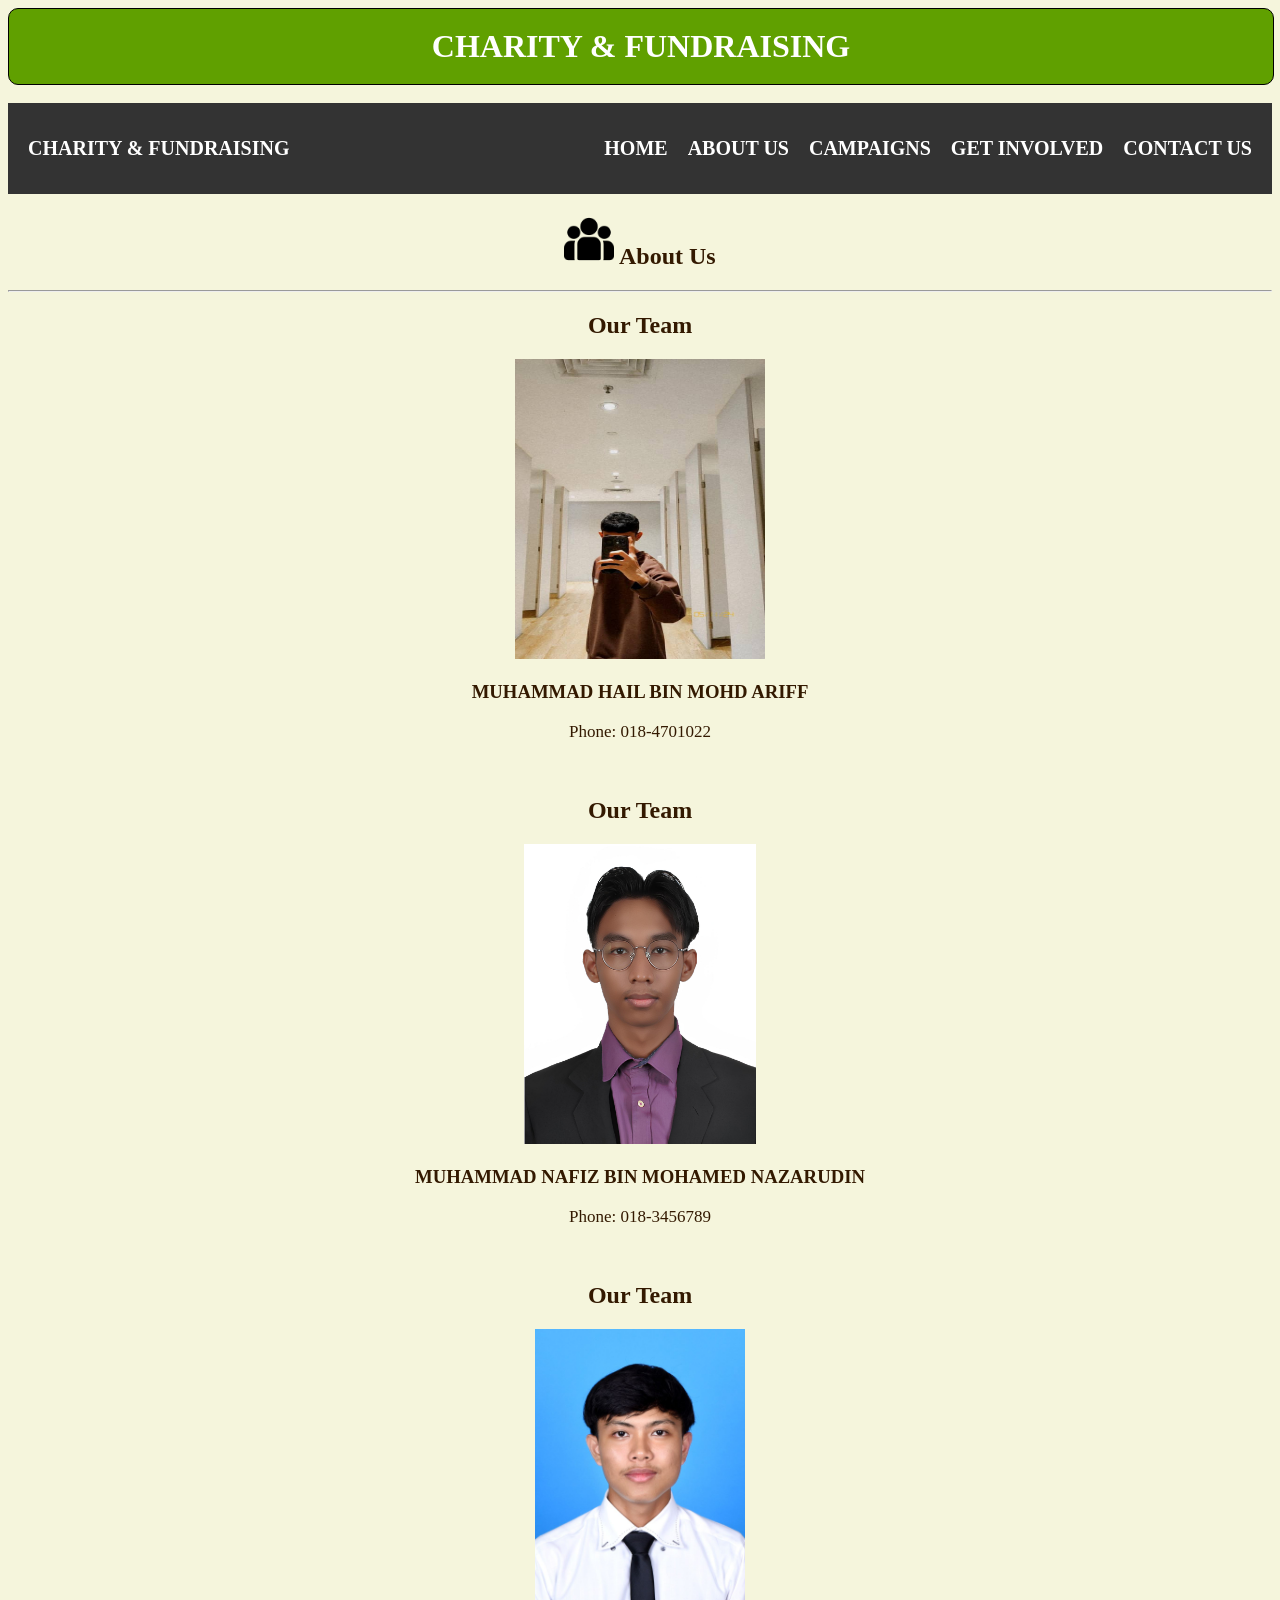
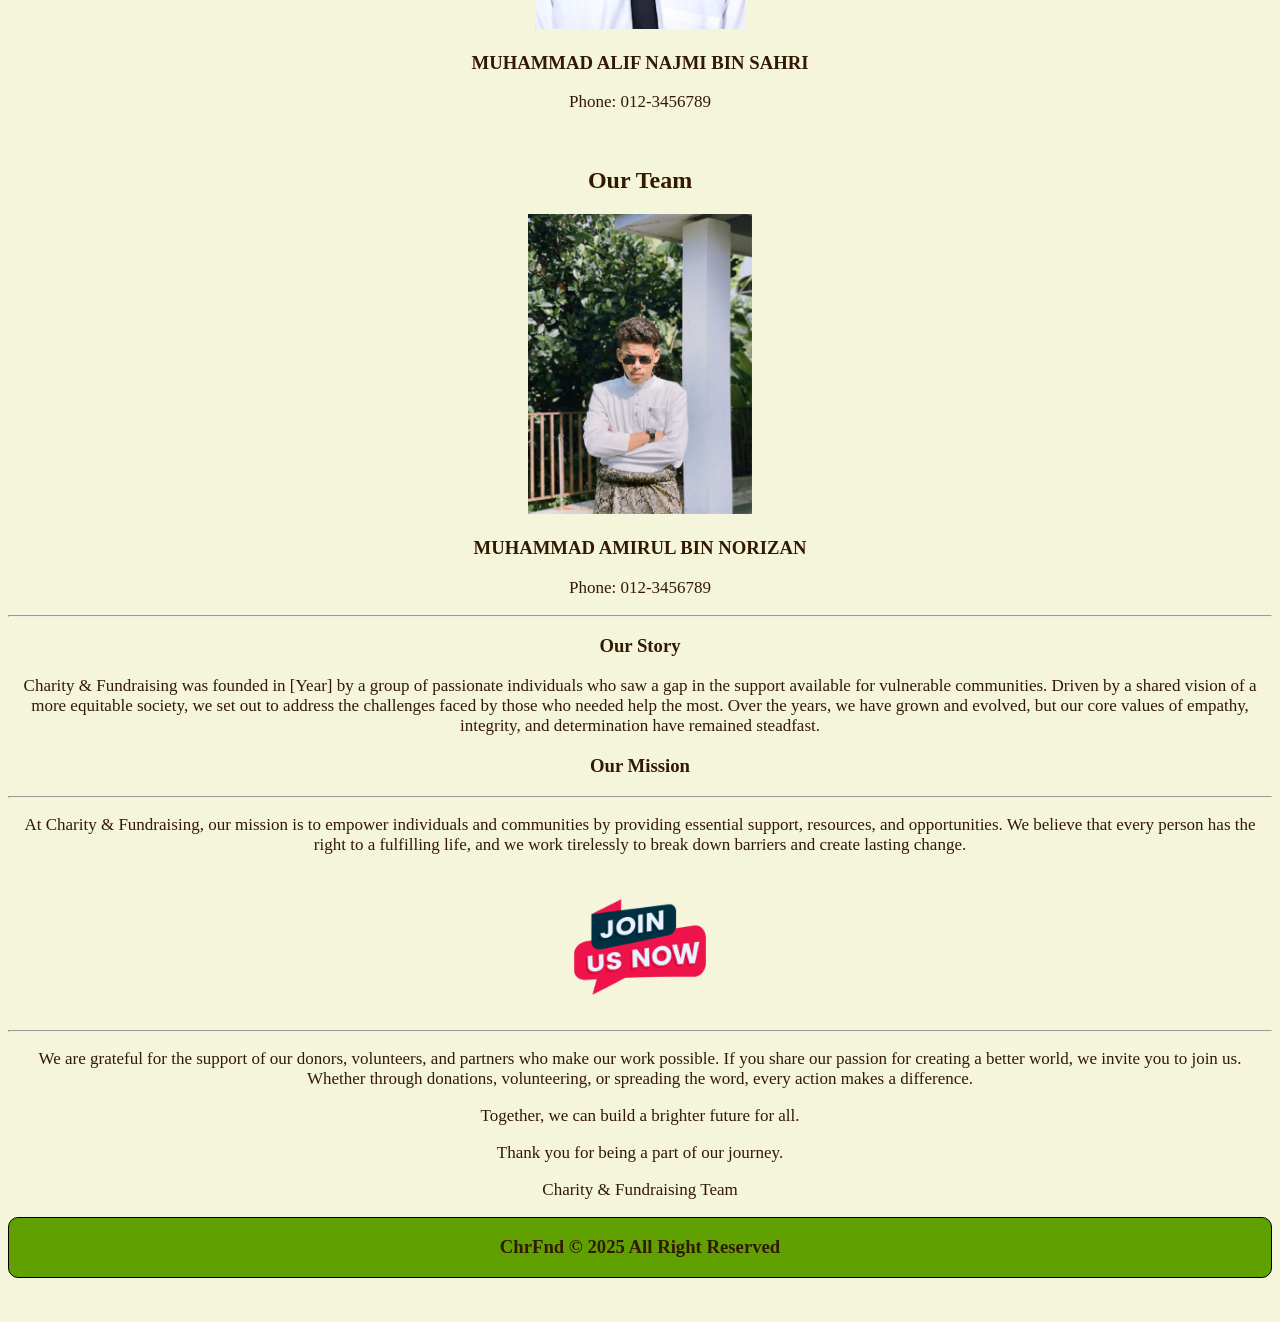
==== aboutUs.html @ 7e3fa703 "test" ====
<!DOCTYPE html>
<html lang="en">
<head>
    <meta charset="UTF-8">
    <meta name="viewport" content="width=device-width, initial-scale=1.0">
    <title>About Us</title>
    <link rel="stylesheet" href="style.css">

</head>
<body>
    <header id="table">
        <h1 style="color: rgb(255, 255, 255);">CHARITY & FUNDRAISING</h1>
    </header>
    <br>
    <main>
        <nav class="navbar">
            <div class="logo">CHARITY & FUNDRAISING</div>
            <div class="hamburger" onclick="toggleMenu()">☰</div>
            <ul class="nav-links" id="navLinks">
              <li><a href="index.html">HOME</a></li>
              <li><a href="aboutUs.html">ABOUT US</a></li>
              <li><a href="Campaign.html">CAMPAIGNS</a></li>
              <li><a href="GetInvolved.html">GET INVOLVED</a></li>
              <li><a href="contactUs.html">CONTACT US</a></li>
            </ul>
          </nav>
    <h2 style="text-align: center;">    
    <img src="about us.png" height="50">
    About Us</h2>
    <hr>
     <div data-role="content" style="text-align:center ;">
    <h2 style="text-align:center">Our Team</h2>
    <div class="profile">
      <img src="hail.jpg" style="height: 300px; width: 250px;">
      <h3>MUHAMMAD HAIL BIN MOHD ARIFF</h3>
      <p>Phone: 018-4701022</p>
    </div>
   <br>
    <h2 style="text-align:center">Our Team</h2>
    <div class="profile">
      <img src="Gambar Formal.jpg" style="height: 300px;">
      <h3>MUHAMMAD NAFIZ BIN MOHAMED NAZARUDIN</h3>
      <p>Phone: 018-3456789</p>
  </div>
  <br>
  <h2 style="text-align:center">Our Team</h2>
    <div class="profile">
      <img src="Alip.jpeg" style="height: 300px;">
      <h3>MUHAMMAD ALIF NAJMI BIN SAHRI</h3>
      <p>Phone: 012-3456789</p>
  </div>

<br>
  <h2 style="text-align:center">Our Team</h2>
    <div class="profile">
      <img src="meon.jpg" style="height: 300px;">
      <h3>MUHAMMAD AMIRUL BIN NORIZAN</h3>
      <p>Phone: 012-3456789</p>
  </div>
<hr>
    <h3 style="text-align: center;">Our Story</h3>
   
            <p>Charity & Fundraising was founded in [Year] by a group of passionate individuals who saw a gap in the support available for vulnerable communities. Driven by a shared vision of a more equitable society, we set out to address the challenges faced by those who needed help the most. Over the years, we have grown and evolved, but our core values of empathy, integrity, and determination have remained steadfast.</p>

    <h3 style="text-align: center;">Our Mission</h3>
    <hr>
            <p>At Charity & Fundraising, our mission is to empower individuals and communities by providing essential support, resources, and opportunities. We believe that every person has the right to a fulfilling life, and we work tirelessly to break down barriers and create lasting change.</p>

            <a href="ContactUs.html">
                <img style="display: block; margin: auto;" src="join us.jpg" alt="Join Us" height="150">
            </a>
            <hr>
                <p>We are grateful for the support of our donors, volunteers, and partners who make our work possible. If you share our passion for creating a better world, we invite you to join us. Whether through donations, volunteering, or spreading the word, every action makes a difference.</p>
                <p>Together, we can build a brighter future for all.</p>
                <p>Thank you for being a part of our journey.</p>
                <p>Charity & Fundraising Team</p>
    
   
    </a>
    <footer>
        <h3>ChrFnd © 2025 All Right Reserved</h3>
    </footer>
    <script>
        function toggleMenu() {
          const navLinks = document.getElementById("navLinks");
          navLinks.classList.toggle("show");
        }
    </script>
</body>
<br>
<br>

</html>
---- style.css ----
body {
  background-color: beige;
}

h1 {
  font-family: Consolas;
  font-size: 10;
  color: #331900; 
  line-height: 1.0;
}

h2 {
  font-family: Consolas;
  font-size: 10;
  color: #331900;
}

h3 {
  font-family: Consolas;
  font-size: 10;
  color: #331900; 
}

p {
  font-family: Consolas;
  font-size: 17px;
  color: #331900; 
}

ol {
  font-family: Consolas;
  font-size: 20px;
  color: #331900; 
}

ul {
  font-size: 20px;
  color: #331900; 
}

footer {
  font-family: Consolas;
  font-size: 10;
  color: #331900; 
  text-align: center;
  background-color: rgb(96, 160, 0); 
  border-radius: 10px;
  border: 1px solid black;
}

#Para1 {
  font-family: Consolas;
  font-size: 25px;
  font-weight: bold;
  color: black; 
  text-decoration: none;
}

#table {
  text-decoration: none;
  width: 100%;
  text-align: center;
  border-collapse: collapse;
  background-color: rgb(96, 160, 0); 
  border-radius: 10px;
  border: 1px solid black;
}

#table a {
  font-family: Consolas;
  color: white; 
  text-decoration: none; 
  font-weight: bold; 
}

#table a:hover {
  text-decoration: underline;
}

#Para3 {
  font-family: Consolas;
  font-size: 10;
  color: black;
  font-weight: bold;
}

#Para4 {
  text-align: center;
  width: 100%;
  border-collapse: collapse;
  background-color: #d7a859; 
}

.contact-container {
  max-width: 600px;
  margin: 0 auto;
  background-color: #fff;
  padding: 20px;
  border-radius: 8px;
  box-shadow: 0 4px 10px rgba(0, 0, 0, 0.1);
}

.contact-container h2 {
  text-align: center;
  color: #331900;
  margin-bottom: 20px;
  font-size: 2rem;
}

.contact-container p {
  text-align: center;
  margin-bottom: 30px;
  font-size: 1.1rem;
  color: #331900;
}

.input-group {
  margin-bottom: 20px;
}

.input-group label {
  font-size: 1.1rem;
  margin-bottom: 5px;
  display: block;
  color: #331900;
}

.input-group input,
.input-group textarea {
  width: 100%;
  padding: 10px;
  border: 1px solid #ccc;
  border-radius: 5px;
  font-size: 1rem;
  color: #331900;
  outline: none;
  transition: border-color 0.3s ease;
}

.input-group input:focus,
.input-group textarea:focus {
  border-color: rgb(96, 160, 0);
}

.submit-btn {
  text-align: center;
}

.submit-btn input[type="submit"] {
  background-color: rgb(96, 160, 0);
  color: white;
  padding: 12px 20px;
  border: none;
  border-radius: 5px;
  font-size: 1.1rem;
  cursor: pointer;
  transition: background-color 0.3s ease;
}

.submit-btn input[type="submit"]:hover {
  background-color: #5c9c00;
}

button {
  background-color: rgb(247, 209, 140);
  color: #a67c00;
  border: none;
  cursor: pointer;
  border-radius: 8px;
  width: 70px;
  height: 30px;
  transition: 0.3s;
}

button:hover {
  background-color: #ffbf00;
  box-shadow: 0 0 0 5px #ffdc73;
  color: #fff;
}


/* Navigation styles */
.navbar {
  display: flex;
  justify-content: space-between;
  align-items: center;
  background-color: #333;
  padding: 14px 20px;
}

.navbar .logo {
  color: white;
  font-size: 20px;
  font-weight: bold;
}

.nav-links {
  list-style: none;
  display: flex;
  gap: 20px;
}

.nav-links li a {
  color: white;
  text-decoration: none;
  font-weight: bold;
}

.hamburger {
  display: none;
  font-size: 24px;
  color: white;
  cursor: pointer;
}

/* Responsive for mobile */
@media screen and (max-width: 768px) {
  .nav-links {
    display: none;
    flex-direction: column;
    background-color: #333;
    width: 100%;
    position: absolute;
    top: 60px;
    left: 0;
    z-index: 1;
  }

  .nav-links.show {
    display: flex;
  }

  .hamburger {
    display: block;
  }
}
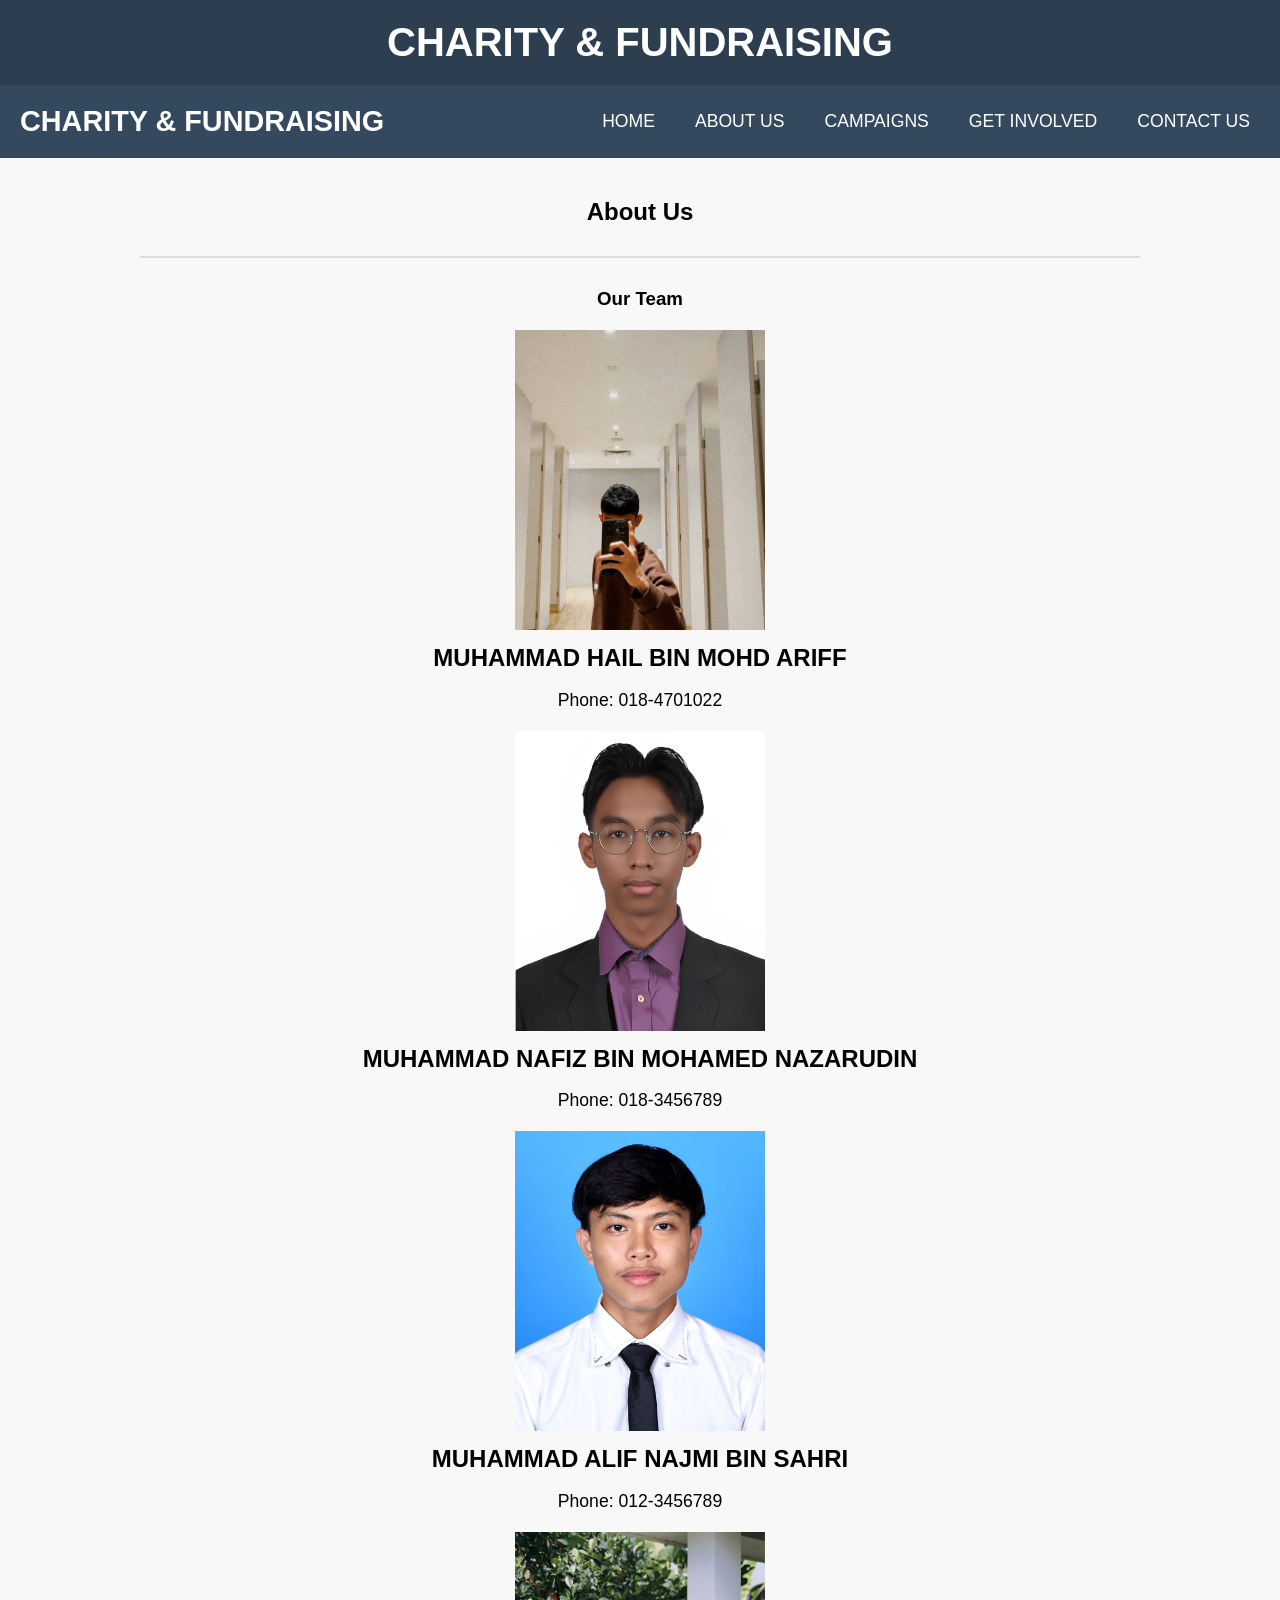
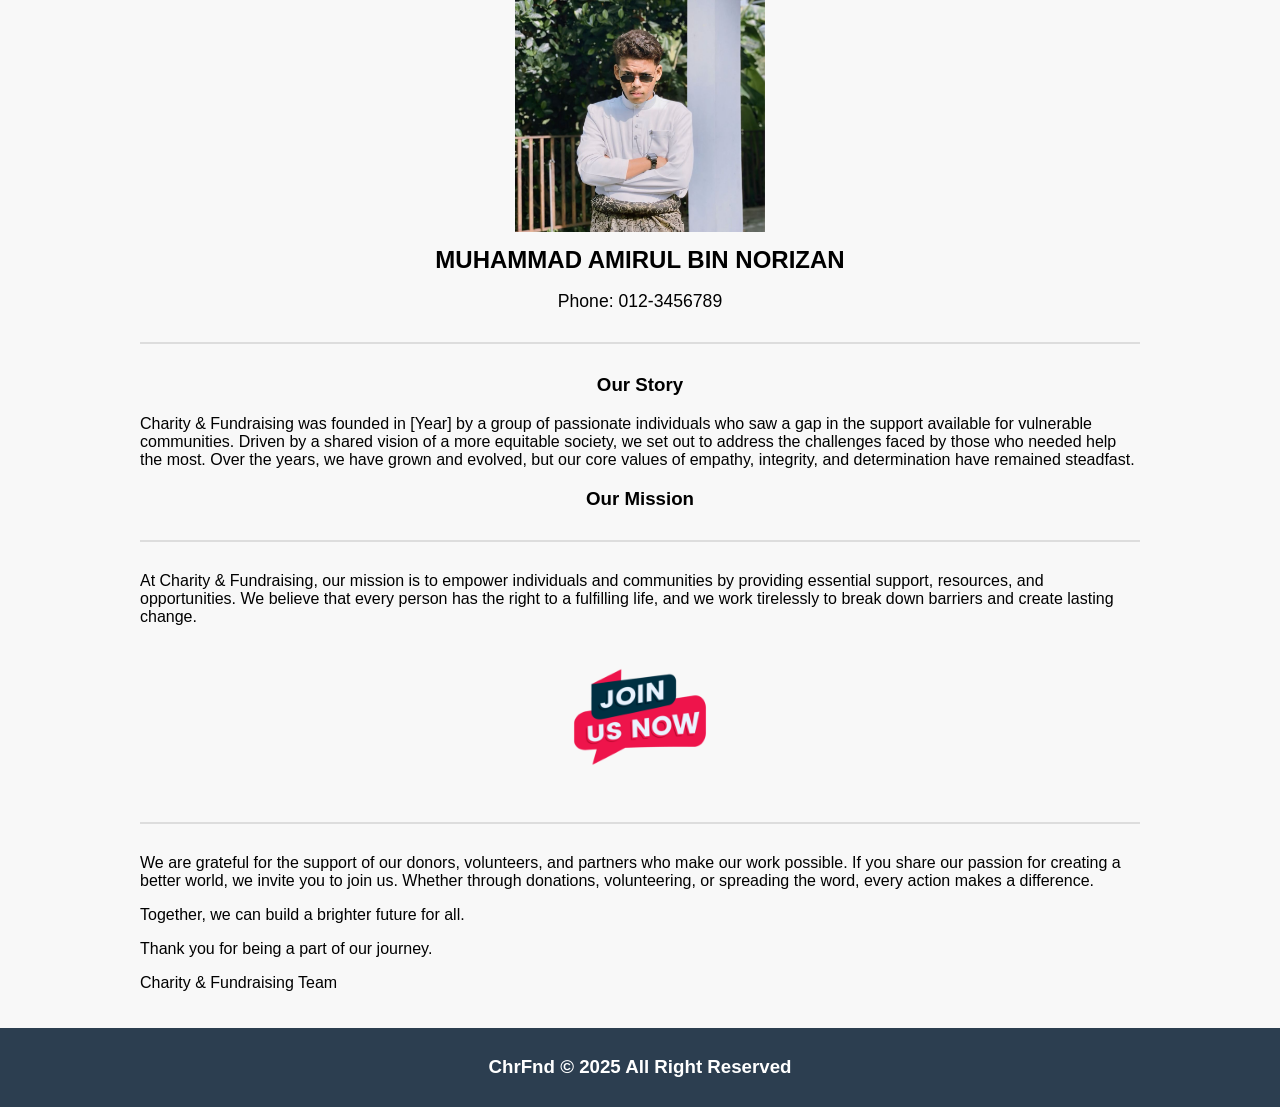
==== commit 0196cb5f: "last" ====
--- a/aboutUs.html
+++ b/aboutUs.html
@@ -1,93 +1,224 @@
 <!DOCTYPE html>
 <html lang="en">
-<head>
-    <meta charset="UTF-8">
-    <meta name="viewport" content="width=device-width, initial-scale=1.0">
+  <head>
+    <meta charset="UTF-8" />
+    <meta name="viewport" content="width=device-width, initial-scale=1.0" />
     <title>About Us</title>
-    <link rel="stylesheet" href="style.css">
-
-</head>
-<body>
-    <header id="table">
-        <h1 style="color: rgb(255, 255, 255);">CHARITY & FUNDRAISING</h1>
+    <style>
+      /* General Styles */
+      body {
+        font-family: 'Verdana', sans-serif;
+        margin: 0;
+        background-color: #f8f8f8;
+      }
+
+      header {
+        background-color: #2c3e50;
+        color: white;
+        padding: 20px;
+        text-align: center;
+      }
+
+      header h1 {
+        margin: 0;
+        font-size: 2.5em;
+      }
+
+      main {
+        max-width: 1000px;
+        margin: auto;
+        padding: 20px;
+      }
+
+      footer {
+        background-color: #2c3e50;
+        color: white;
+        text-align: center;
+        padding: 10px 0;
+      }
+
+      hr {
+        margin: 30px 0;
+        border: 1px solid #ddd;
+      }
+
+      /* Navbar Styles */
+      .navbar {
+        display: flex;
+        justify-content: space-between;
+        align-items: center;
+        background-color: #34495e;
+        padding: 10px 20px;
+      }
+
+      .navbar .logo {
+        color: white;
+        font-size: 1.8em;
+        font-weight: bold;
+      }
+
+      .navbar ul {
+        list-style: none;
+        padding: 0;
+        display: flex;
+      }
+
+      .navbar ul li {
+        margin-left: 20px;
+      }
+
+      .navbar ul li a {
+        color: white;
+        text-decoration: none;
+        font-size: 1.1em;
+        padding: 10px;
+      }
+
+      .navbar ul li a:hover {
+        background-color: #2c3e50;
+        border-radius: 5px;
+      }
+
+      .hamburger {
+        display: none;
+        font-size: 30px;
+        color: white;
+        cursor: pointer;
+      }
+
+      /* Profile Styles */
+      .profile {
+        margin: 20px 0;
+        text-align: center;
+      }
+
+      .profile img {
+        height: 300px;
+        width: 250px;
+        object-fit: cover;
+      }
+
+      .profile h3 {
+        margin: 10px 0;
+        font-size: 1.5em;
+      }
+
+      .profile p {
+        font-size: 1.1em;
+      }
+
+      /* Mobile Responsiveness */
+      @media (max-width: 768px) {
+        .navbar ul {
+          display: none;
+          flex-direction: column;
+          position: absolute;
+          top: 60px;
+          left: 0;
+          right: 0;
+          background-color: #34495e;
+          text-align: center;
+          padding: 10px;
+          z-index: 1;
+        }
+
+        .navbar ul li {
+          margin: 10px 0;
+        }
+
+        .hamburger {
+          display: block;
+        }
+
+        .navbar ul.show {
+          display: flex;
+        }
+      }
+    </style>
+  </head>
+
+  <body>
+    <header>
+      <h1>CHARITY & FUNDRAISING</h1>
     </header>
-    <br>
+
+    <nav class="navbar">
+      <div class="logo">CHARITY & FUNDRAISING</div>
+      <div class="hamburger" onclick="toggleMenu()">☰</div>
+      <ul id="navLinks">
+        <li><a href="index.html">HOME</a></li>
+        <li><a href="aboutUs.html">ABOUT US</a></li>
+        <li><a href="Campaign.html">CAMPAIGNS</a></li>
+        <li><a href="GetInvolved.html">GET INVOLVED</a></li>
+        <li><a href="contactUs.html">CONTACT US</a></li>
+      </ul>
+    </nav>
+
     <main>
-        <nav class="navbar">
-            <div class="logo">CHARITY & FUNDRAISING</div>
-            <div class="hamburger" onclick="toggleMenu()">☰</div>
-            <ul class="nav-links" id="navLinks">
-              <li><a href="index.html">HOME</a></li>
-              <li><a href="aboutUs.html">ABOUT US</a></li>
-              <li><a href="Campaign.html">CAMPAIGNS</a></li>
-              <li><a href="GetInvolved.html">GET INVOLVED</a></li>
-              <li><a href="contactUs.html">CONTACT US</a></li>
-            </ul>
-          </nav>
-    <h2 style="text-align: center;">    
-    <img src="about us.png" height="50">
-    About Us</h2>
-    <hr>
-     <div data-role="content" style="text-align:center ;">
-    <h2 style="text-align:center">Our Team</h2>
-    <div class="profile">
-      <img src="hail.jpg" style="height: 300px; width: 250px;">
-      <h3>MUHAMMAD HAIL BIN MOHD ARIFF</h3>
-      <p>Phone: 018-4701022</p>
-    </div>
-   <br>
-    <h2 style="text-align:center">Our Team</h2>
-    <div class="profile">
-      <img src="Gambar Formal.jpg" style="height: 300px;">
-      <h3>MUHAMMAD NAFIZ BIN MOHAMED NAZARUDIN</h3>
-      <p>Phone: 018-3456789</p>
-  </div>
-  <br>
-  <h2 style="text-align:center">Our Team</h2>
-    <div class="profile">
-      <img src="Alip.jpeg" style="height: 300px;">
-      <h3>MUHAMMAD ALIF NAJMI BIN SAHRI</h3>
-      <p>Phone: 012-3456789</p>
-  </div>
-
-<br>
-  <h2 style="text-align:center">Our Team</h2>
-    <div class="profile">
-      <img src="meon.jpg" style="height: 300px;">
-      <h3>MUHAMMAD AMIRUL BIN NORIZAN</h3>
-      <p>Phone: 012-3456789</p>
-  </div>
-<hr>
-    <h3 style="text-align: center;">Our Story</h3>
-   
-            <p>Charity & Fundraising was founded in [Year] by a group of passionate individuals who saw a gap in the support available for vulnerable communities. Driven by a shared vision of a more equitable society, we set out to address the challenges faced by those who needed help the most. Over the years, we have grown and evolved, but our core values of empathy, integrity, and determination have remained steadfast.</p>
-
-    <h3 style="text-align: center;">Our Mission</h3>
-    <hr>
-            <p>At Charity & Fundraising, our mission is to empower individuals and communities by providing essential support, resources, and opportunities. We believe that every person has the right to a fulfilling life, and we work tirelessly to break down barriers and create lasting change.</p>
-
-            <a href="ContactUs.html">
-                <img style="display: block; margin: auto;" src="join us.jpg" alt="Join Us" height="150">
-            </a>
-            <hr>
-                <p>We are grateful for the support of our donors, volunteers, and partners who make our work possible. If you share our passion for creating a better world, we invite you to join us. Whether through donations, volunteering, or spreading the word, every action makes a difference.</p>
-                <p>Together, we can build a brighter future for all.</p>
-                <p>Thank you for being a part of our journey.</p>
-                <p>Charity & Fundraising Team</p>
-    
-   
-    </a>
+      <h2 style="text-align: center;">About Us</h2>
+      <hr />
+      <h3 style="text-align: center;">Our Team</h3>
+
+      <!-- Profile Section -->
+      <div class="profile">
+        <img src="hail.jpg" alt="Muhammad Hail Bin Mohd Ariff" />
+        <h3>MUHAMMAD HAIL BIN MOHD ARIFF</h3>
+        <p>Phone: 018-4701022</p>
+      </div>
+
+      <div class="profile">
+        <img src="Gambar Formal.jpg" alt="Muhammad Nafiz Bin Mohamed Nazarudin" />
+        <h3>MUHAMMAD NAFIZ BIN MOHAMED NAZARUDIN</h3>
+        <p>Phone: 018-3456789</p>
+      </div>
+
+      <div class="profile">
+        <img src="Alip.jpeg" alt="Muhammad Alif Najmi Bin Sahri" />
+        <h3>MUHAMMAD ALIF NAJMI BIN SAHRI</h3>
+        <p>Phone: 012-3456789</p>
+      </div>
+
+      <div class="profile">
+        <img src="meon.jpg" alt="Muhammad Amirul Bin Norizan" />
+        <h3>MUHAMMAD AMIRUL BIN NORIZAN</h3>
+        <p>Phone: 012-3456789</p>
+      </div>
+
+      <hr />
+
+      <h3 style="text-align: center;">Our Story</h3>
+      <p>
+        Charity & Fundraising was founded in [Year] by a group of passionate individuals who saw a gap in the support available for vulnerable communities. Driven by a shared vision of a more equitable society, we set out to address the challenges faced by those who needed help the most. Over the years, we have grown and evolved, but our core values of empathy, integrity, and determination have remained steadfast.
+      </p>
+
+      <h3 style="text-align: center;">Our Mission</h3>
+      <hr />
+      <p>
+        At Charity & Fundraising, our mission is to empower individuals and communities by providing essential support, resources, and opportunities. We believe that every person has the right to a fulfilling life, and we work tirelessly to break down barriers and create lasting change.
+      </p>
+
+      <a href="ContactUs.html">
+        <img style="display: block; margin: auto;" src="join us.jpg" alt="Join Us" height="150" />
+      </a>
+      <hr />
+
+      <p>
+        We are grateful for the support of our donors, volunteers, and partners who make our work possible. If you share our passion for creating a better world, we invite you to join us. Whether through donations, volunteering, or spreading the word, every action makes a difference.
+      </p>
+      <p>Together, we can build a brighter future for all.</p>
+      <p>Thank you for being a part of our journey.</p>
+      <p>Charity & Fundraising Team</p>
+    </main>
+
     <footer>
-        <h3>ChrFnd © 2025 All Right Reserved</h3>
+      <h3>ChrFnd © 2025 All Right Reserved</h3>
     </footer>
+
     <script>
-        function toggleMenu() {
-          const navLinks = document.getElementById("navLinks");
-          navLinks.classList.toggle("show");
-        }
+      function toggleMenu() {
+        const navLinks = document.getElementById("navLinks");
+        navLinks.classList.toggle("show");
+      }
     </script>
-</body>
-<br>
-<br>
-
-</html>+  </body>
+</html>
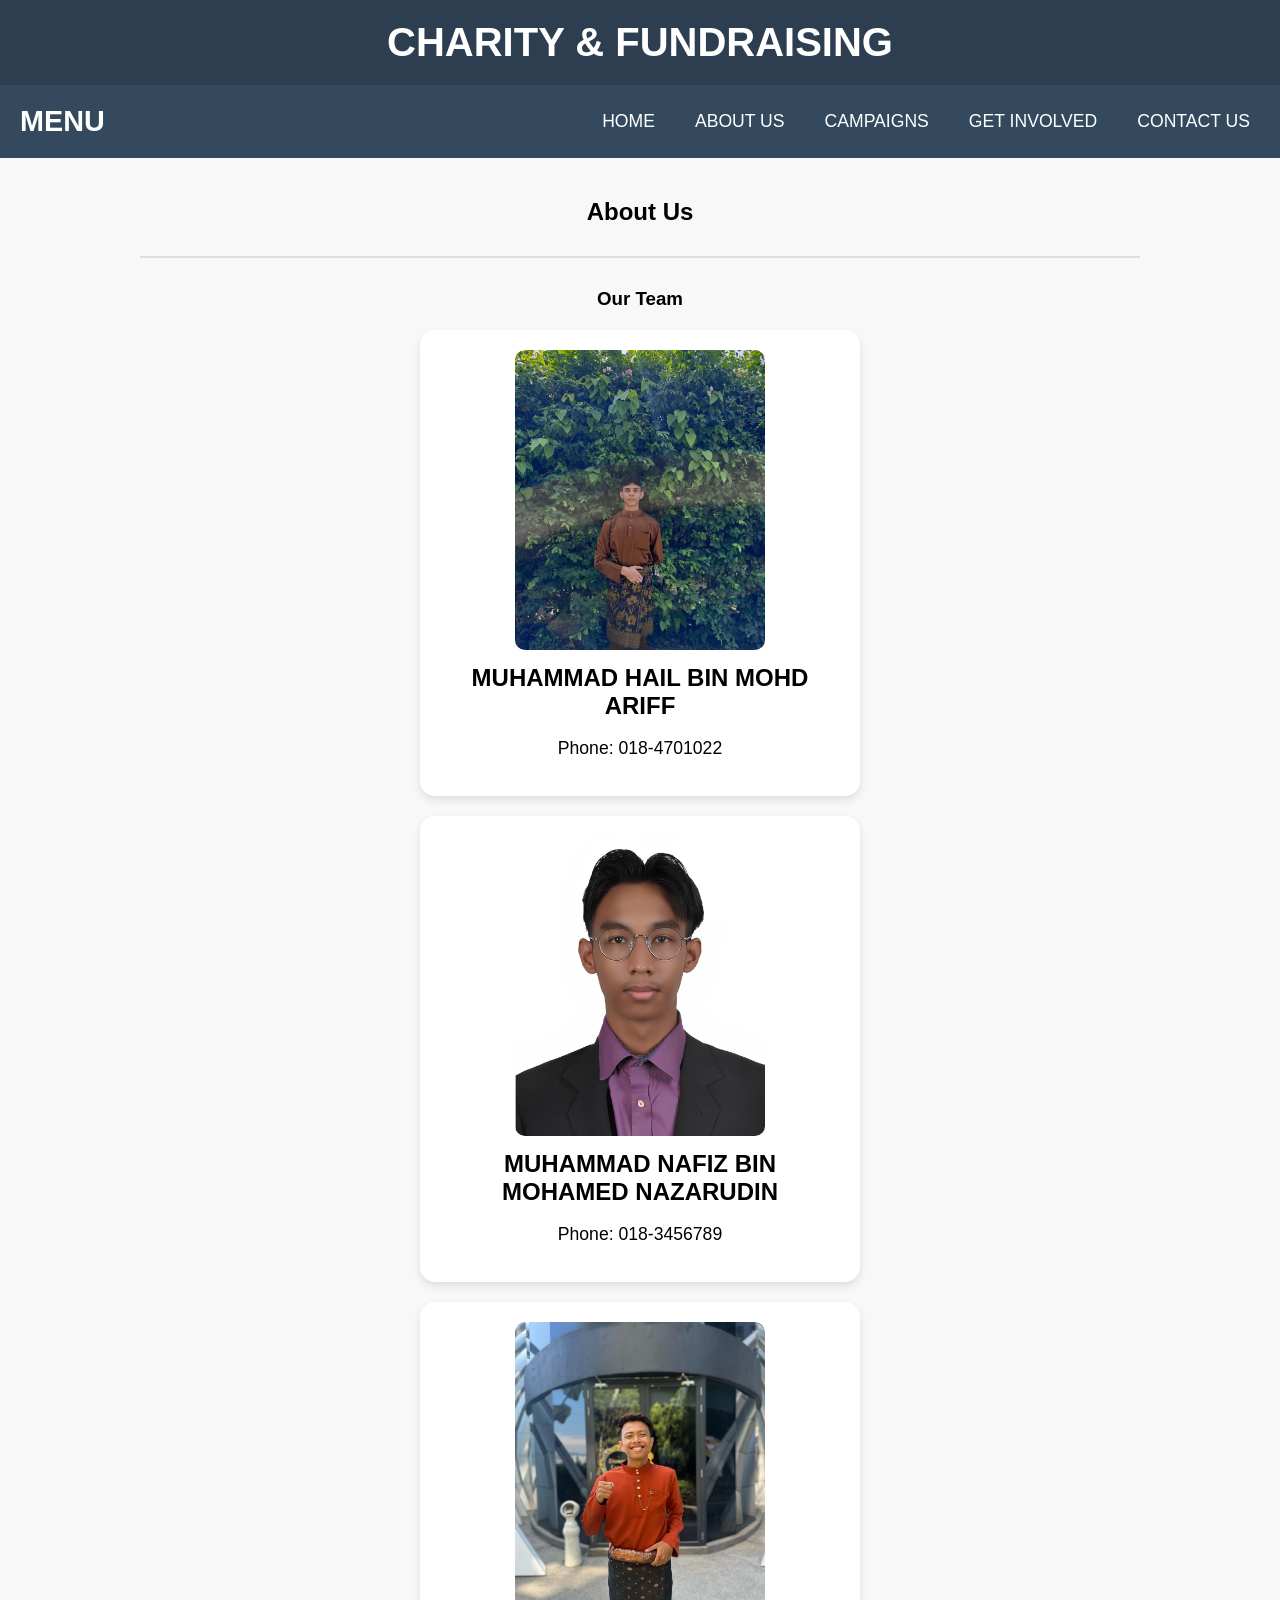
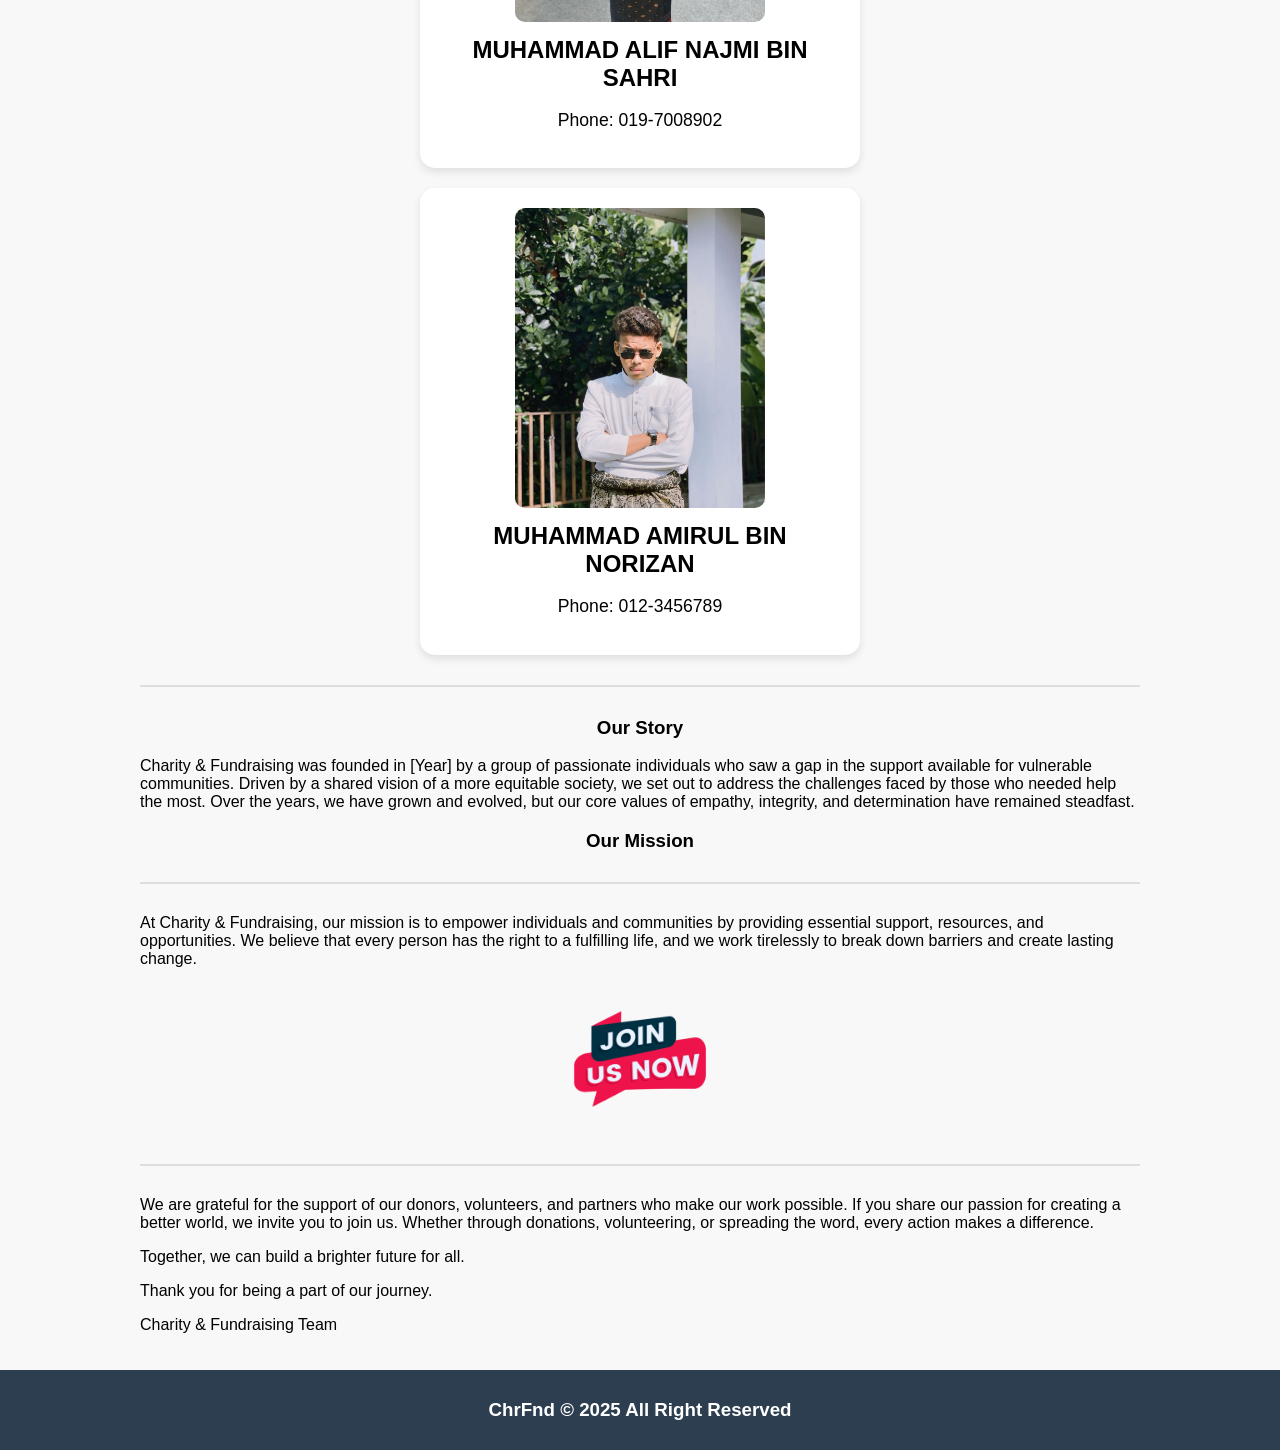
==== commit 612a3063: "oyeah" ====
--- a/aboutUs.html
+++ b/aboutUs.html
@@ -88,14 +88,20 @@
 
       /* Profile Styles */
       .profile {
-        margin: 20px 0;
+        margin: 20px auto;
         text-align: center;
+        background-color: #ffffff;
+        border-radius: 15px;
+        padding: 20px;
+        max-width: 400px;
+        box-shadow: 0 4px 8px rgba(0, 0, 0, 0.1);
       }
 
       .profile img {
         height: 300px;
         width: 250px;
         object-fit: cover;
+        border-radius: 10px;
       }
 
       .profile h3 {
@@ -143,7 +149,7 @@
     </header>
 
     <nav class="navbar">
-      <div class="logo">CHARITY & FUNDRAISING</div>
+      <div class="logo">MENU</div>
       <div class="hamburger" onclick="toggleMenu()">☰</div>
       <ul id="navLinks">
         <li><a href="index.html">HOME</a></li>
@@ -173,9 +179,9 @@
       </div>
 
       <div class="profile">
-        <img src="Alip.jpeg" alt="Muhammad Alif Najmi Bin Sahri" />
+        <img src="alif.jpg" alt="Muhammad Alif Najmi Bin Sahri" />
         <h3>MUHAMMAD ALIF NAJMI BIN SAHRI</h3>
-        <p>Phone: 012-3456789</p>
+        <p>Phone: 019-7008902</p>
       </div>
 
       <div class="profile">
